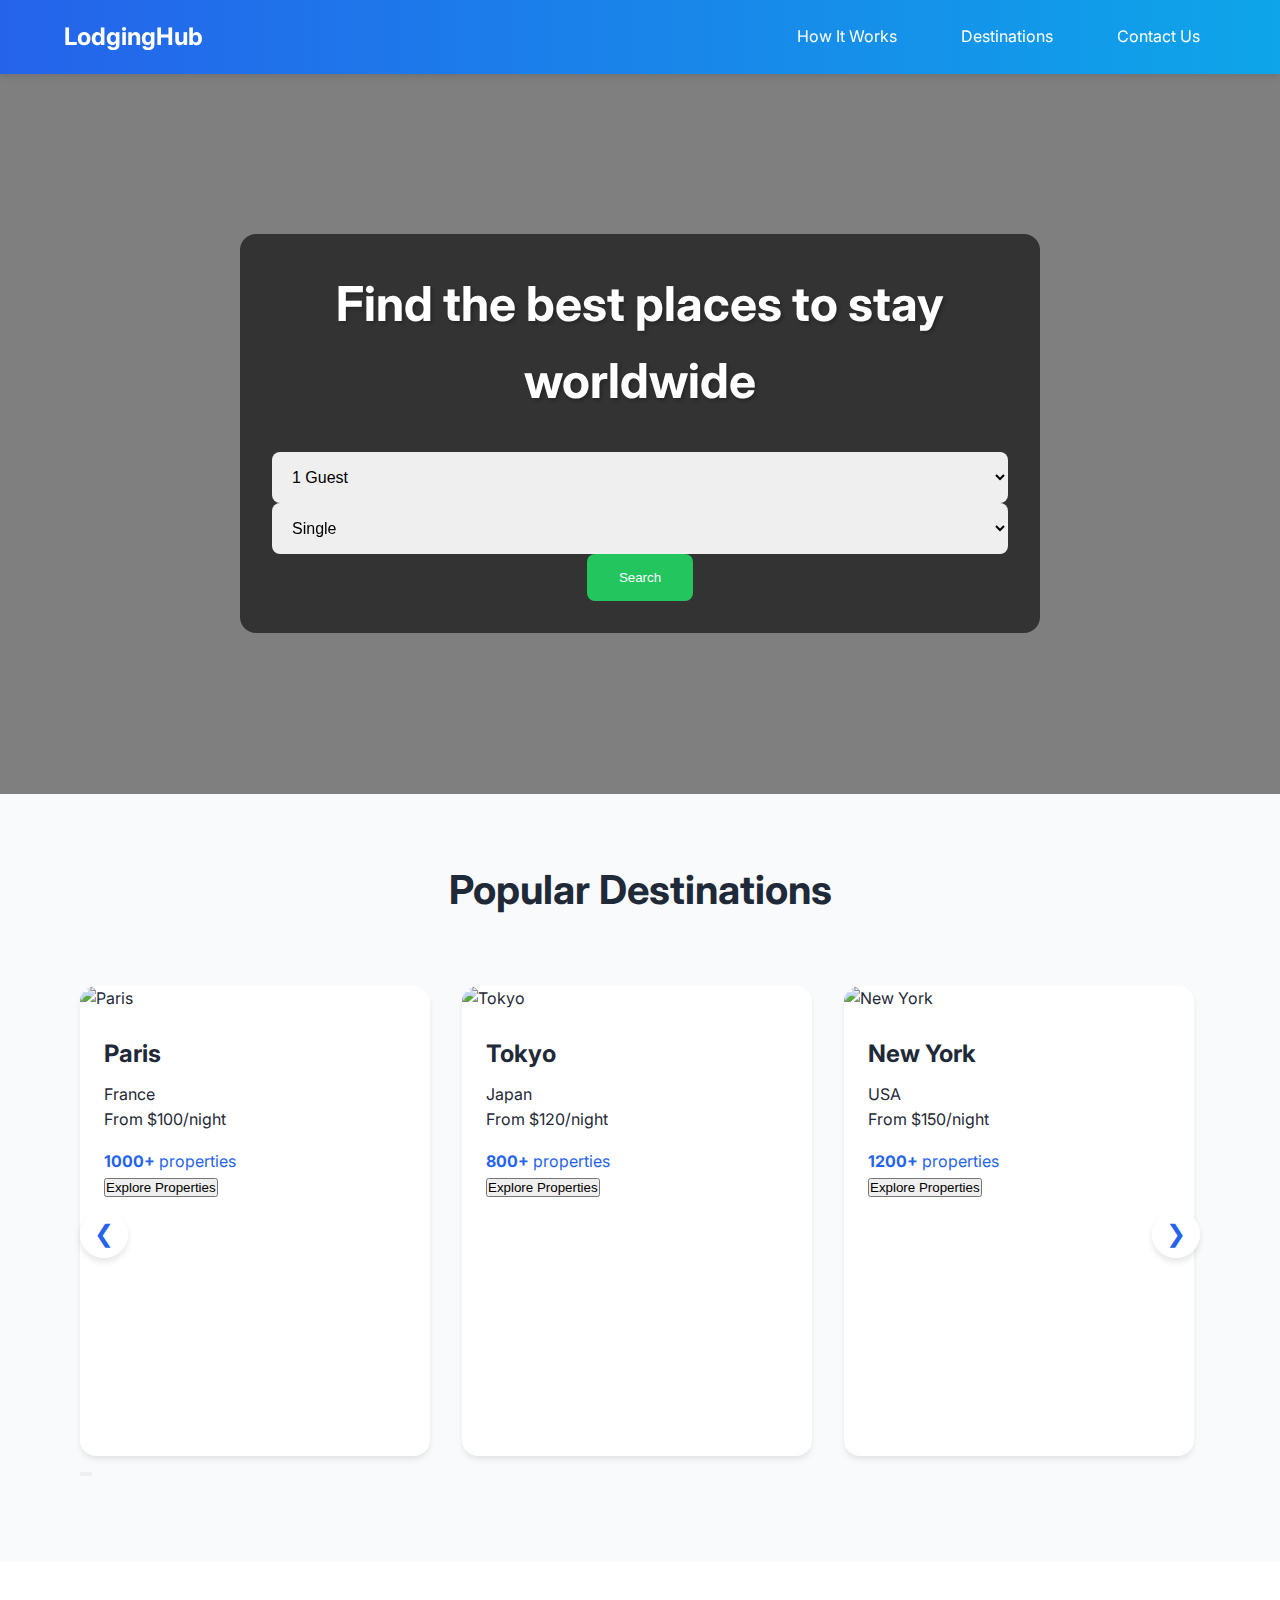
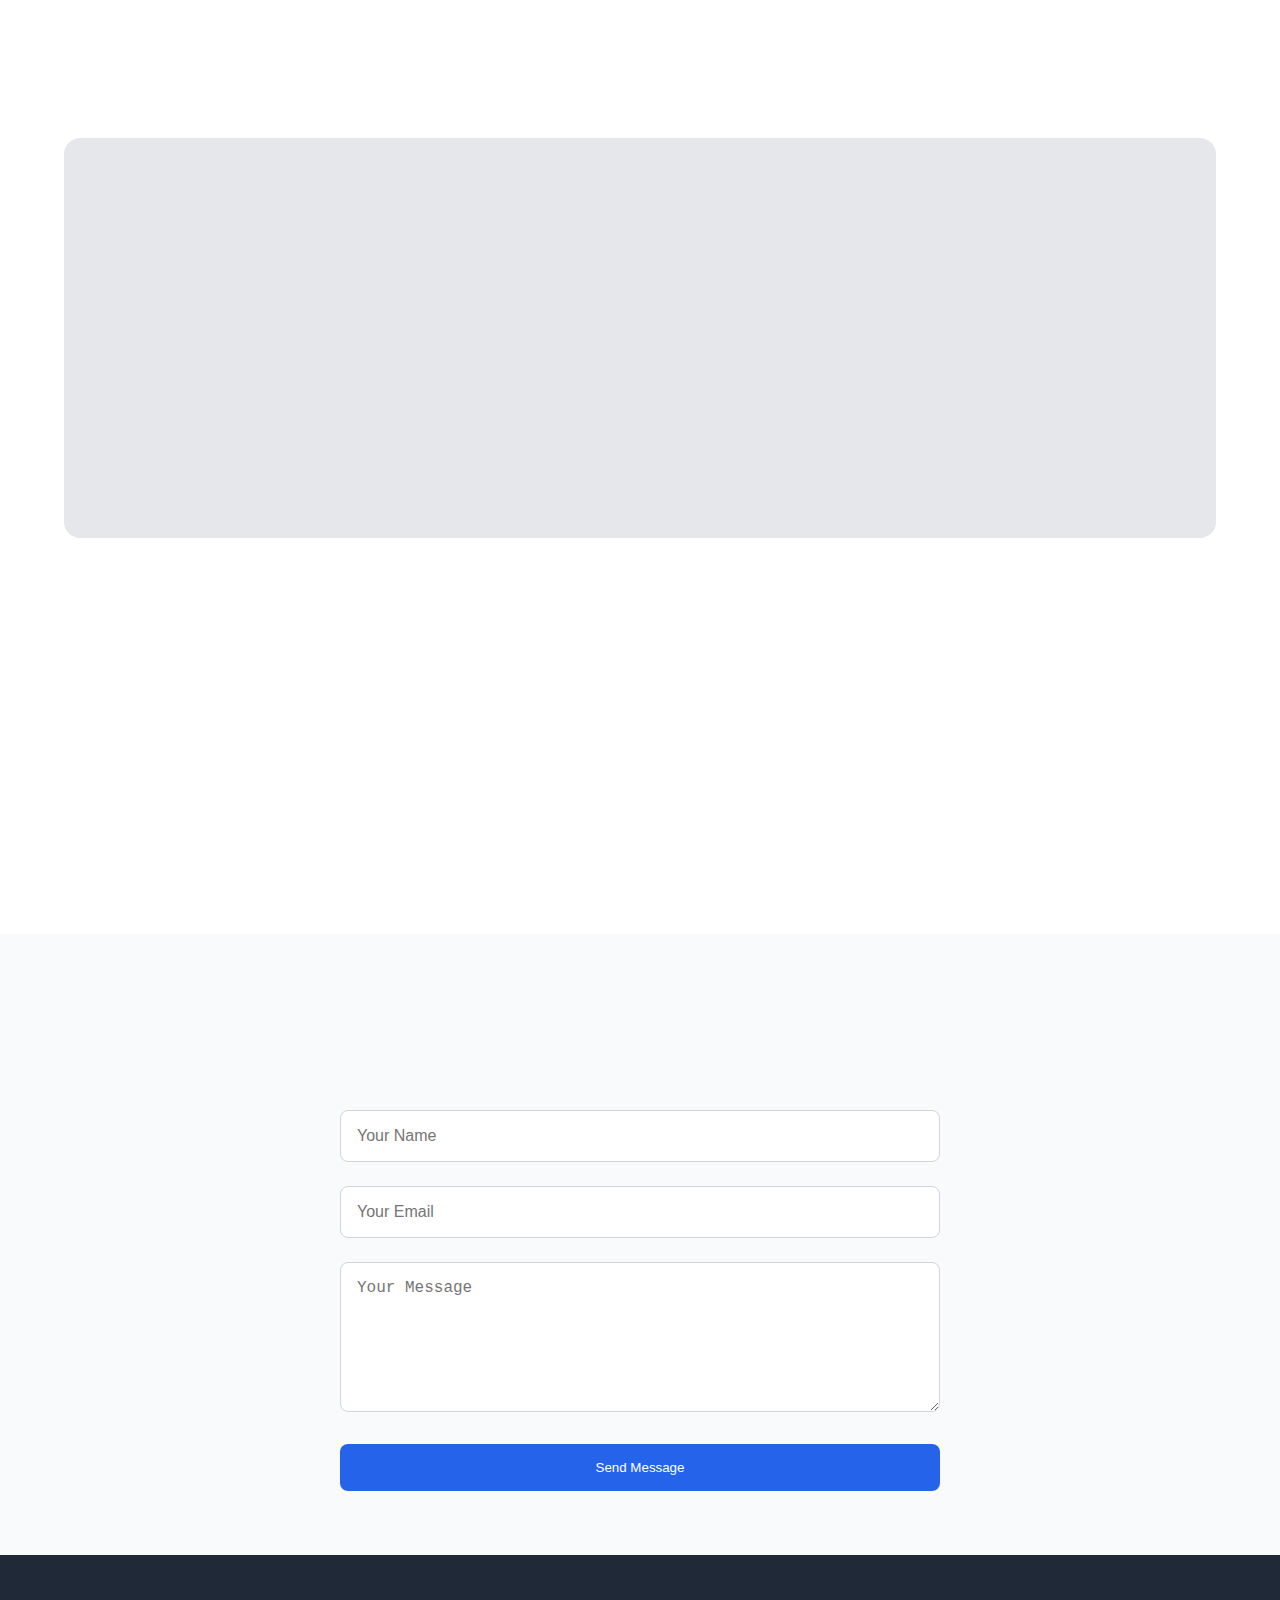
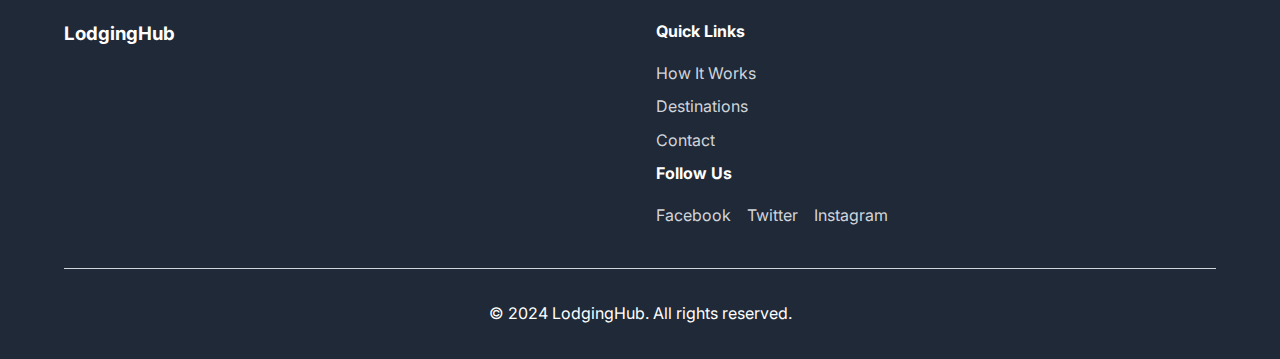
==== Lab-10/index.html @ d52a9908 "Lab-10" ====
<!DOCTYPE html>
<html lang="en">
<head>
    <meta charset="UTF-8">
    <meta name="viewport" content="width=device-width, initial-scale=1.0">
    <title>LodgingHub - Find Your Perfect Stay</title>
    <link href="https://fonts.googleapis.com/css2?family=Inter:wght@400;500;600;700&display=swap" rel="stylesheet">
    <link rel="stylesheet" href="https://unpkg.com/leaflet@1.7.1/dist/leaflet.css" />
    <link rel="stylesheet" href="styles/styles.css">
    <link rel="icon" type="image/x-icon" href="favicon/favicon.png">
</head>
<body>
    <header class="header">
        <nav class="container">
            <div class="logo">
                <h1>LodgingHub</h1>
            </div>
            <div class="nav-links">
                <a href="#how-it-works" class="nav-link">How It Works</a>
                <a href="#popular-destinations" class="nav-link">Destinations</a>
                <a href="#contact" class="nav-link">Contact Us</a>
            </div>
        </nav>
    </header>

    <section class="section hero">
        <div class="hero-content">
            <h2 id="find-the-best-places-to-stay-worldwide" class="animate-on-scroll">
                Find the best places to stay worldwide
            </h2>
            <div class="search-container">
                <div class="form-group">
                    <select class="form-control" id="guests">
                        <option value="1">1 Guest</option>
                        <option value="2">2 Guests</option>
                        <option value="3">3 Guests</option>
                        <option value="4">4+ Guests</option>
                    </select>
                </div>
                <div class="form-group">
                    <select class="form-control" id="room-type">
                        <option value="single">Single</option>
                        <option value="double">Double</option>
                        <option value="suite">Suite</option>
                    </select>
                </div>
                <button class="search-btn">Search</button>
            </div>
        </div>
    </section>

    <section id="popular-destinations" class="section popular-destinations">
        <div class="container">
            <h2 class="section-title animate-on-scroll">Popular Destinations</h2>
            <div class="slider">
                <div class="slider-container">
                    <!-- Paris -->
                    <div class="destination">
                        <div class="destination-image">
                            <img src="https://res.cloudinary.com/dtljonz0f/image/upload/c_auto,ar_90:120,w_3840,g_auto/f_auto/q_auto/v1/gc-v1/paris/3%20giorni%20a%20Parigi%20Tour%20Eiffel" alt="Paris" loading="lazy">
                        </div>
                        <div class="destination-info">
                            <h3>Paris</h3>
                            <p class="country">France</p>
                            <p class="price">From $100/night</p>
                            <div class="destination-stats">
                                <span class="stat-count">1000+</span> properties
                            </div>
                            <button class="explore-btn" data-city="Paris">
                                Explore Properties
                            </button>
                        </div>
                    </div>

                    <!-- Tokyo -->
                    <div class="destination">
                        <div class="destination-image">
                            <img src="https://images.goway.com/production/featured_images/japan_tokyo_akihabara_AdobeStock_295310062_Editorial_Use_Only.jpg" alt="Tokyo" loading="lazy">
                        </div>
                        <div class="destination-info">
                            <h3>Tokyo</h3>
                            <p class="country">Japan</p>
                            <p class="price">From $120/night</p>
                            <div class="destination-stats">
                                <span class="stat-count">800+</span> properties
                            </div>
                            <button class="explore-btn" data-city="Tokyo">
                                Explore Properties
                            </button>
                        </div>
                    </div>

                    <!-- New York -->
                    <div class="destination">
                        <div class="destination-image">
                            <img src="https://images.goway.com/production/featured_images/japan_tokyo_akihabara_AdobeStock_295310062_Editorial_Use_Only.jpg" alt="New York" loading="lazy">
                        </div>
                        <div class="destination-info">
                            <h3>New York</h3>
                            <p class="country">USA</p>
                            <p class="price">From $150/night</p>
                            <div class="destination-stats">
                                <span class="stat-count">1200+</span> properties
                            </div>
                            <button class="explore-btn" data-city="New York">
                                Explore Properties
                            </button>
                        </div>
                    </div>

                    <!-- Rome -->
                    <div class="destination">
                        <div class="destination-image">
                        </div>
                        <div class="destination-info">
                            <h3>Rome</h3>
                            <p class="country">Italy</p>
                            <p class="price">From $110/night</p>
                            <div class="destination-stats">
                                <span class="stat-count">950+</span> properties
                            </div>
                            <button class="explore-btn" data-city="Rome">
                                Explore Properties
                            </button>
                        </div>
                    </div>

                    <!-- Barcelona -->
                    <div class="destination">
                        <div class="destination-image">
                            <img src="/api/placeholder/400/320" alt="Barcelona" loading="lazy">
                        </div>
                        <div class="destination-info">
                            <h3>Barcelona</h3>
                            <p class="country">Spain</p>
                            <p class="price">From $95/night</p>
                            <div class="destination-stats">
                                <span class="stat-count">750+</span> properties
                            </div>
                            <button class="explore-btn" data-city="Barcelona">
                                Explore Properties
                            </button>
                        </div>
                    </div>

                    <!-- Dubai -->
                    <div class="destination">
                        <div class="destination-image">
                            <img src="/api/placeholder/400/320" alt="Dubai" loading="lazy">
                        </div>
                        <div class="destination-info">
                            <h3>Dubai</h3>
                            <p class="country">UAE</p>
                            <p class="price">From $200/night</p>
                            <div class="destination-stats">
                                <span class="stat-count">600+</span> properties
                            </div>
                            <button class="explore-btn" data-city="Dubai">
                                Explore Properties
                            </button>
                        </div>
                    </div>

                    <!-- London -->
                    <div class="destination">
                        <div class="destination-image">
                            <img src="/api/placeholder/400/320" alt="London" loading="lazy">
                        </div>
                        <div class="destination-info">
                            <h3>London</h3>
                            <p class="country">UK</p>
                            <p class="price">From $180/night</p>
                            <div class="destination-stats">
                                <span class="stat-count">1500+</span> properties
                            </div>
                            <button class="explore-btn" data-city="London">
                                Explore Properties
                            </button>
                        </div>
                    </div>

                    <!-- Sydney -->
                    <div class="destination">
                        <div class="destination-image">
                            <img src="/api/placeholder/400/320" alt="Sydney" loading="lazy">
                        </div>
                        <div class="destination-info">
                            <h3>Sydney</h3>
                            <p class="country">Australia</p>
                            <p class="price">From $130/night</p>
                            <div class="destination-stats">
                                <span class="stat-count">700+</span> properties
                            </div>
                            <button class="explore-btn" data-city="Sydney">
                                Explore Properties
                            </button>
                        </div>
                    </div>
                </div>
            </div>
        </div>
    </section>

    <section class="section map-and-reviews">
        <div class="container">
            <div class="map-section">
                <h2 id="explore-our-locations" class="section-title animate-on-scroll">
                    Explore Our Locations
                </h2>
                <div id="map" class="map"></div>
            </div>

            <div class="reviews-section">
                <h2 id="what-our-users-say" class="section-title animate-on-scroll">
                    What Our Users Say
                </h2>
                <div class="reviews-container">
                    <div class="review animate-on-scroll">
                        <div class="review-content">
                            <p>"Amazing experience! Found the best stay with ease!"</p>
                            <div class="review-author">
                                <span class="author-name">Alice</span>
                                <div class="rating">★★★★★</div>
                            </div>
                        </div>
                    </div>
                    <div class="review animate-on-scroll">
                        <div class="review-content">
                            <p>"Highly recommend LodgingHub for finding budget-friendly stays!"</p>
                            <div class="review-author">
                                <span class="author-name">John</span>
                                <div class="rating">★★★★★</div>
                            </div>
                        </div>
                    </div>
                </div>
            </div>
        </div>
    </section>

    <section id="contact" class="section contact-section">
        <div class="container">
            <h2 class="section-title animate-on-scroll">Contact Us</h2>
            <div class="contact-container">
                <form class="contact-form">
                    <div class="form-group">
                        <input type="text" class="form-control" placeholder="Your Name" required>
                    </div>
                    <div class="form-group">
                        <input type="email" class="form-control" placeholder="Your Email" required>
                    </div>
                    <div class="form-group">
                        <textarea class="form-control" placeholder="Your Message" required></textarea>
                    </div>
                    <button type="submit" class="submit-btn">Send Message</button>
                </form>
            </div>
        </div>
    </section>

    <footer class="footer">
        <div class="container">
            <div class="footer-content">
                <div class="footer-logo">
                    <h3>LodgingHub</h3>
                </div>
                <div class="footer-links">
                    <div class="footer-section">
                        <h4>Quick Links</h4>
                        <a href="#how-it-works">How It Works</a>
                        <a href="#popular-destinations">Destinations</a>
                        <a href="#contact">Contact</a>
                    </div>
                    <div class="footer-section">
                        <h4>Follow Us</h4>
                        <div class="social-links">
                            <a href="#" class="social-link">Facebook</a>
                            <a href="#" class="social-link">Twitter</a>
                            <a href="#" class="social-link">Instagram</a>
                        </div>
                    </div>
                </div>
            </div>
            <div class="footer-bottom">
                <p>© 2024 LodgingHub. All rights reserved.</p>
            </div>
        </div>
        
    </footer>

    <script src="https://unpkg.com/leaflet@1.7.1/dist/leaflet.js"></script>
    <script src="script/script.js"></script>
</body>
</html>
---- Lab-10/styles/styles.css ----
:root {
    --primary-color: #2563eb;
    --secondary-color: #0ea5e9;
    --accent-color: #22c55e;
    --text-color: #1f2937;
    --light-bg: #f8fafc;
    --gray-100: #f3f4f6;
    --gray-200: #e5e7eb;
    --gray-300: #d1d5db;
    --box-shadow: 0 4px 6px -1px rgb(0 0 0 / 0.1);
    --transition: all 0.3s ease;
  }
  
  * {
    margin: 0;
    padding: 0;
    box-sizing: border-box;
  }
  
  body {
    font-family: 'Inter', sans-serif;
    color: var(--text-color);
    line-height: 1.6;
  }
  
  .container {
    max-width: 1200px;
    margin: 0 auto;
    padding: 0 1.5rem;
  }
  
  .header {
    background: linear-gradient(to right, var(--primary-color), var(--secondary-color));
    position: sticky;
    top: 0;
    z-index: 100;
    padding: 1rem 0;
    box-shadow: var(--box-shadow);
  }
  
  .header nav {
    display: flex;
    justify-content: space-between;
    align-items: center;
  }
  
  .logo h1 {
    color: white;
    font-size: 1.5rem;
    font-weight: 700;
  }
  
  .nav-links {
    display: flex;
    gap: 2rem;
  }
  
  .nav-link {
    color: white;
    text-decoration: none;
    padding: 0.5rem 1rem;
    border-radius: 0.5rem;
    transition: var(--transition);
  }
  
  .nav-link:hover {
    background: rgba(255, 255, 255, 0.1);
    transform: translateY(-2px);
  }
  
  .hero {
    min-height: 80vh;
    background: linear-gradient(rgba(0, 0, 0, 0.5), rgba(0, 0, 0, 0.5)),
                url('images/hero.jpg') center/cover no-repeat;
    display: flex;
    align-items: center;
    justify-content: center;
  }
  
  .hero-content {
    text-align: center;
    color: white;
    max-width: 800px;
    padding: 2rem;
    background: rgba(0, 0, 0, 0.6);
    border-radius: 1rem;
    backdrop-filter: blur(5px);
  }
  
  .hero h2 {
    font-size: 3rem;
    margin-bottom: 2rem;
    text-shadow: 2px 2px 4px rgba(0, 0, 0, 0.3);
  }
  
  .search-form {
    display: flex;
    gap: 1rem;
    justify-content: center;
    flex-wrap: wrap;
  }
  
  .form-group {
    flex: 1;
    min-width: 200px;
  }
  
  .form-control {
    width: 100%;
    padding: 1rem;
    border: none;
    border-radius: 0.5rem;
    font-size: 1rem;
  }
  
  .search-btn {
    background: var(--accent-color);
    color: white;
    padding: 1rem 2rem;
    border: none;
    border-radius: 0.5rem;
    cursor: pointer;
    transition: var(--transition);
  }
  
  .search-btn:hover {
    transform: translateY(-2px);
    box-shadow: 0 4px 12px rgba(0, 0, 0, 0.15);
  }
  
  .popular-destinations {
    padding: 4rem 0;
    background: var(--light-bg);
  }
  
  .section-title {
    text-align: center;
    font-size: 2.5rem;
    margin-bottom: 3rem;
    color: var(--text-color);
  }
  
  .slider {
    position: relative;
    overflow: hidden;
    padding: 1rem;
  }
  
  .slider-container {
    display: flex;
    gap: 2rem;
    transition: transform 0.5s ease;
  }
  
  .slider-nav {
    position: absolute;
    top: 50%;
    left: 0;
    right: 0;
    transform: translateY(-50%);
    display: flex;
    justify-content: space-between;
    padding: 0 1rem;
    pointer-events: none;
    z-index: 10;
  }
  
  .slider-prev,
  .slider-next {
    background: rgba(255, 255, 255, 0.9);
    border: none;
    width: 3rem;
    height: 3rem;
    border-radius: 50%;
    display: flex;
    align-items: center;
    justify-content: center;
    cursor: pointer;
    pointer-events: auto;
    transition: all 0.3s ease;
    font-size: 1.5rem;
    color: var(--primary-color);
    box-shadow: 0 4px 6px rgba(0, 0, 0, 0.1);
  }
  
  .slider-prev:hover,
  .slider-next:hover {
    background: white;
    transform: scale(1.1);
    box-shadow: 0 6px 8px rgba(0, 0, 0, 0.15);
  }
  
  .slider-prev:active,
  .slider-next:active {
    transform: scale(0.95);
  }
  
  .slider-prev:focus,
  .slider-next:focus {
    outline: none;
    box-shadow: 0 0 0 3px rgba(37, 99, 235, 0.3);
  }
  
  .slider-prev:disabled,
  .slider-next:disabled {
    background: rgba(255, 255, 255, 0.5);
    cursor: not-allowed;
    opacity: 0.5;
  }
  
  
  .destination {
    flex: 0 0 350px;
    background: white;
    border-radius: 1rem;
    overflow: hidden;
    box-shadow: var(--box-shadow);
    transition: var(--transition);
  }
  
  .destination:hover {
    transform: translateY(-10px);
  }
  
  .destination-image img {
    width: 100%;
    height: 250px;
    object-fit: cover;
  }
  
  .destination-info {
    padding: 1.5rem;
  }
  
  .destination-info h3 {
    font-size: 1.5rem;
    margin-bottom: 0.5rem;
  }
  
  .destination-stats {
    margin-top: 1rem;
    color: var(--primary-color);
  }
  
  .stat-count {
    font-weight: 700;
  }
  
  .map-and-reviews {
    padding: 4rem 0;
  }
  
  .map {
    height: 400px;
    background: var(--gray-200);
    border-radius: 1rem;
    margin-bottom: 4rem;
  }
  
  .reviews-container {
    display: grid;
    grid-template-columns: repeat(auto-fit, minmax(300px, 1fr));
    gap: 2rem;
  }
  
  .review {
    background: white;
    padding: 2rem;
    border-radius: 1rem;
    box-shadow: var(--box-shadow);
    transition: var(--transition);
  }
  
  .review:hover {
    transform: translateY(-5px);
  }
  
  .review-content p {
    font-style: italic;
    margin-bottom: 1rem;
  }
  
  .review-author {
    display: flex;
    justify-content: space-between;
    align-items: center;
  }
  
  .rating {
    color: #fbbf24;
  }
  
  .contact-section {
    background: var(--light-bg);
    padding: 4rem 0;
  }
  
  .contact-form {
    max-width: 600px;
    margin: 0 auto;
  }
  
  .contact-form .form-group {
    margin-bottom: 1.5rem;
  }
  
  .contact-form input,
  .contact-form textarea {
    width: 100%;
    padding: 1rem;
    border: 1px solid var(--gray-300);
    border-radius: 0.5rem;
    transition: var(--transition);
  }
  
  .contact-form input:focus,
  .contact-form textarea:focus {
    outline: none;
    border-color: var(--primary-color);
  }
  
  .contact-form textarea {
    height: 150px;
    resize: vertical;
  }
  
  .submit-btn {
    width: 100%;
    padding: 1rem;
    background: var(--primary-color);
    color: white;
    border: none;
    border-radius: 0.5rem;
    cursor: pointer;
    transition: var(--transition);
  }
  
  .submit-btn:hover {
    background: var(--secondary-color);
  }
  
  .footer {
    background: var(--text-color);
    color: white;
    padding: 4rem 0 2rem;
  }
  
  .footer-content {
    display: grid;
    grid-template-columns: repeat(auto-fit, minmax(250px, 1fr));
    gap: 2rem;
    margin-bottom: 2rem;
  }
  
  .footer-section h4 {
    margin-bottom: 1rem;
  }
  
  .footer-section a {
    color: var(--gray-300);
    text-decoration: none;
    display: block;
    margin-bottom: 0.5rem;
    transition: var(--transition);
  }
  
  .footer-section a:hover {
    color: white;
  }
  
  .social-links {
    display: flex;
    gap: 1rem;
  }
  
  .footer-bottom {
    text-align: center;
    padding-top: 2rem;
    border-top: 1px solid var(--gray-300);
  }
  
  @keyframes fadeIn {
    from {
      opacity: 0;
      transform: translateY(20px);
    }
    to {
      opacity: 1;
      transform: translateY(0);
    }
  }
  
  .animate-on-scroll {
    opacity: 0;
    transform: translateY(20px);
    transition: opacity 0.6s ease-out, transform 0.6s ease-out;
  }
  
  .animate-on-scroll.animate {
    opacity: 1;
    transform: translateY(0);
  }
  

  @media (max-width: 768px) {
    .hero h2 {
      font-size: 2rem;
    }
    
    .nav-links {
      display: none;
    }
    
    .search-form {
      flex-direction: column;
    }
    
    .section-title {
      font-size: 2rem;
    }
    
    .destination {
      flex: 0 0 300px;
    }
  }
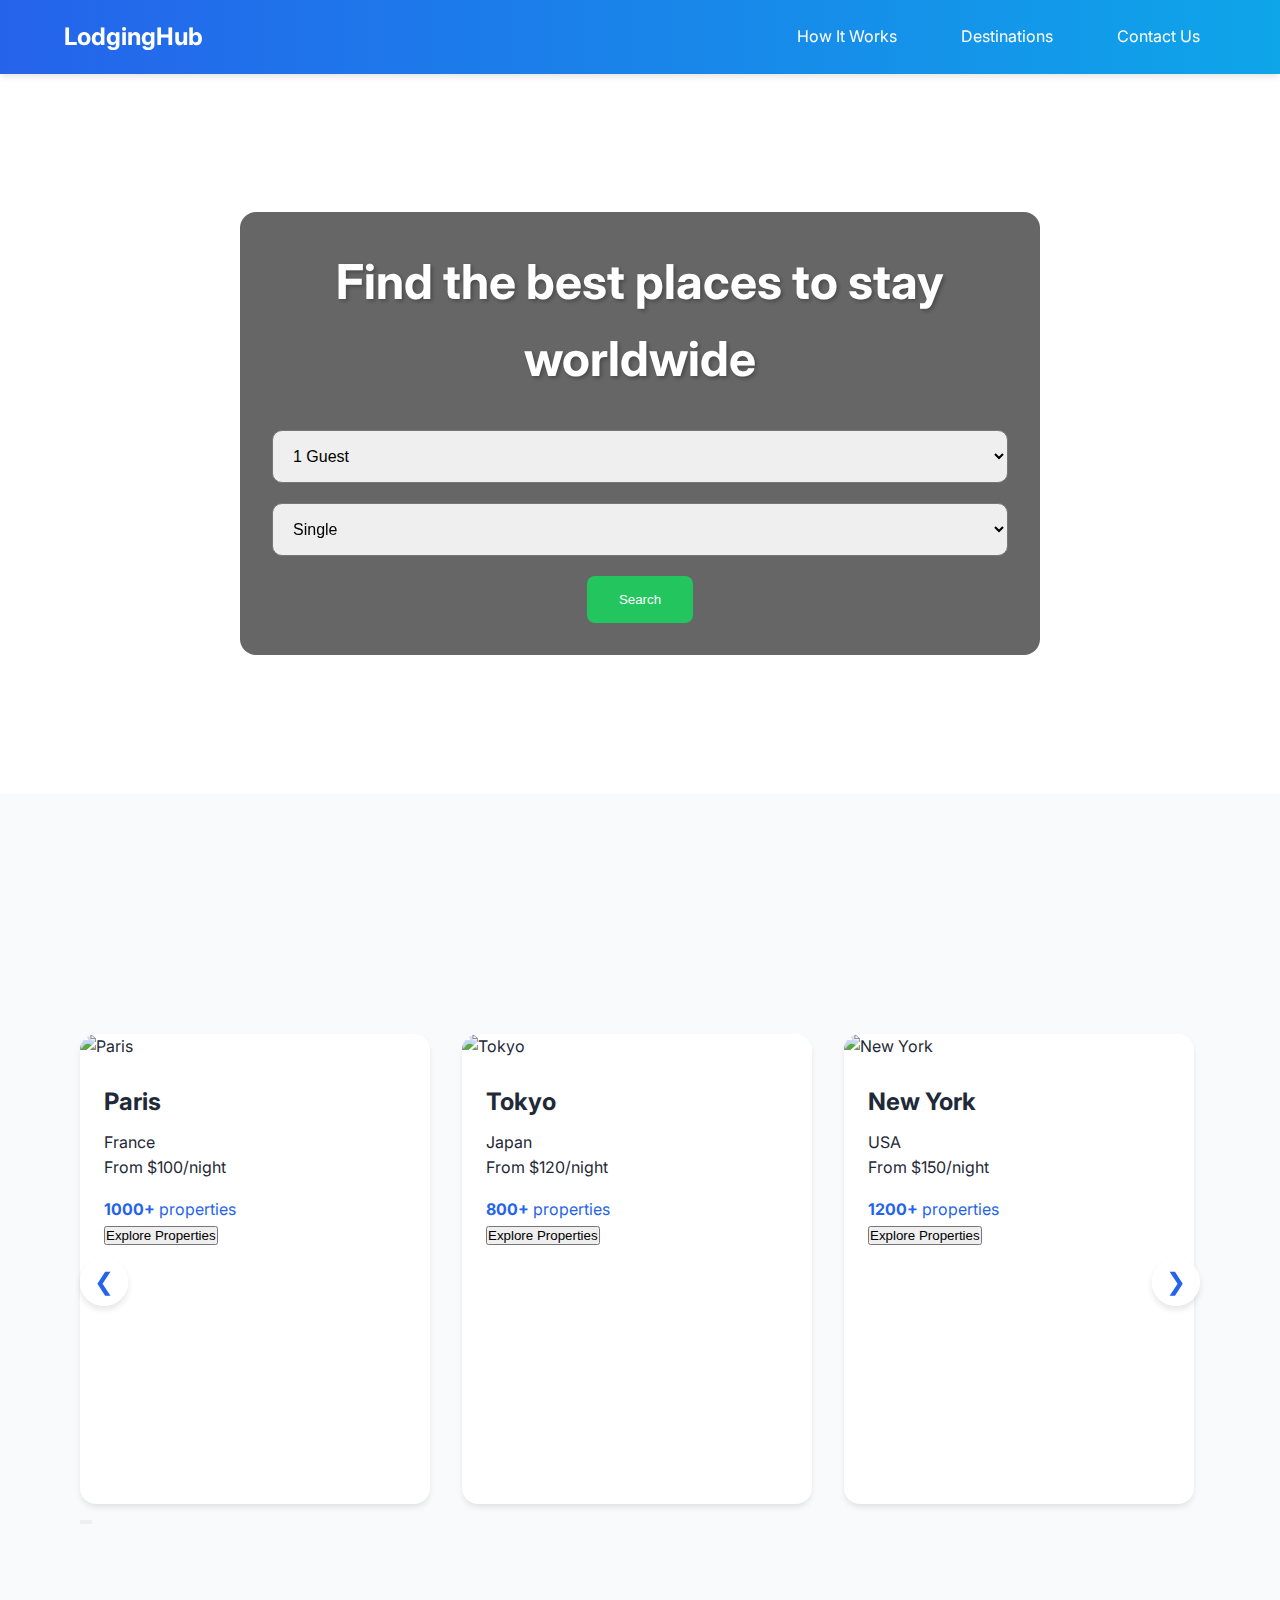
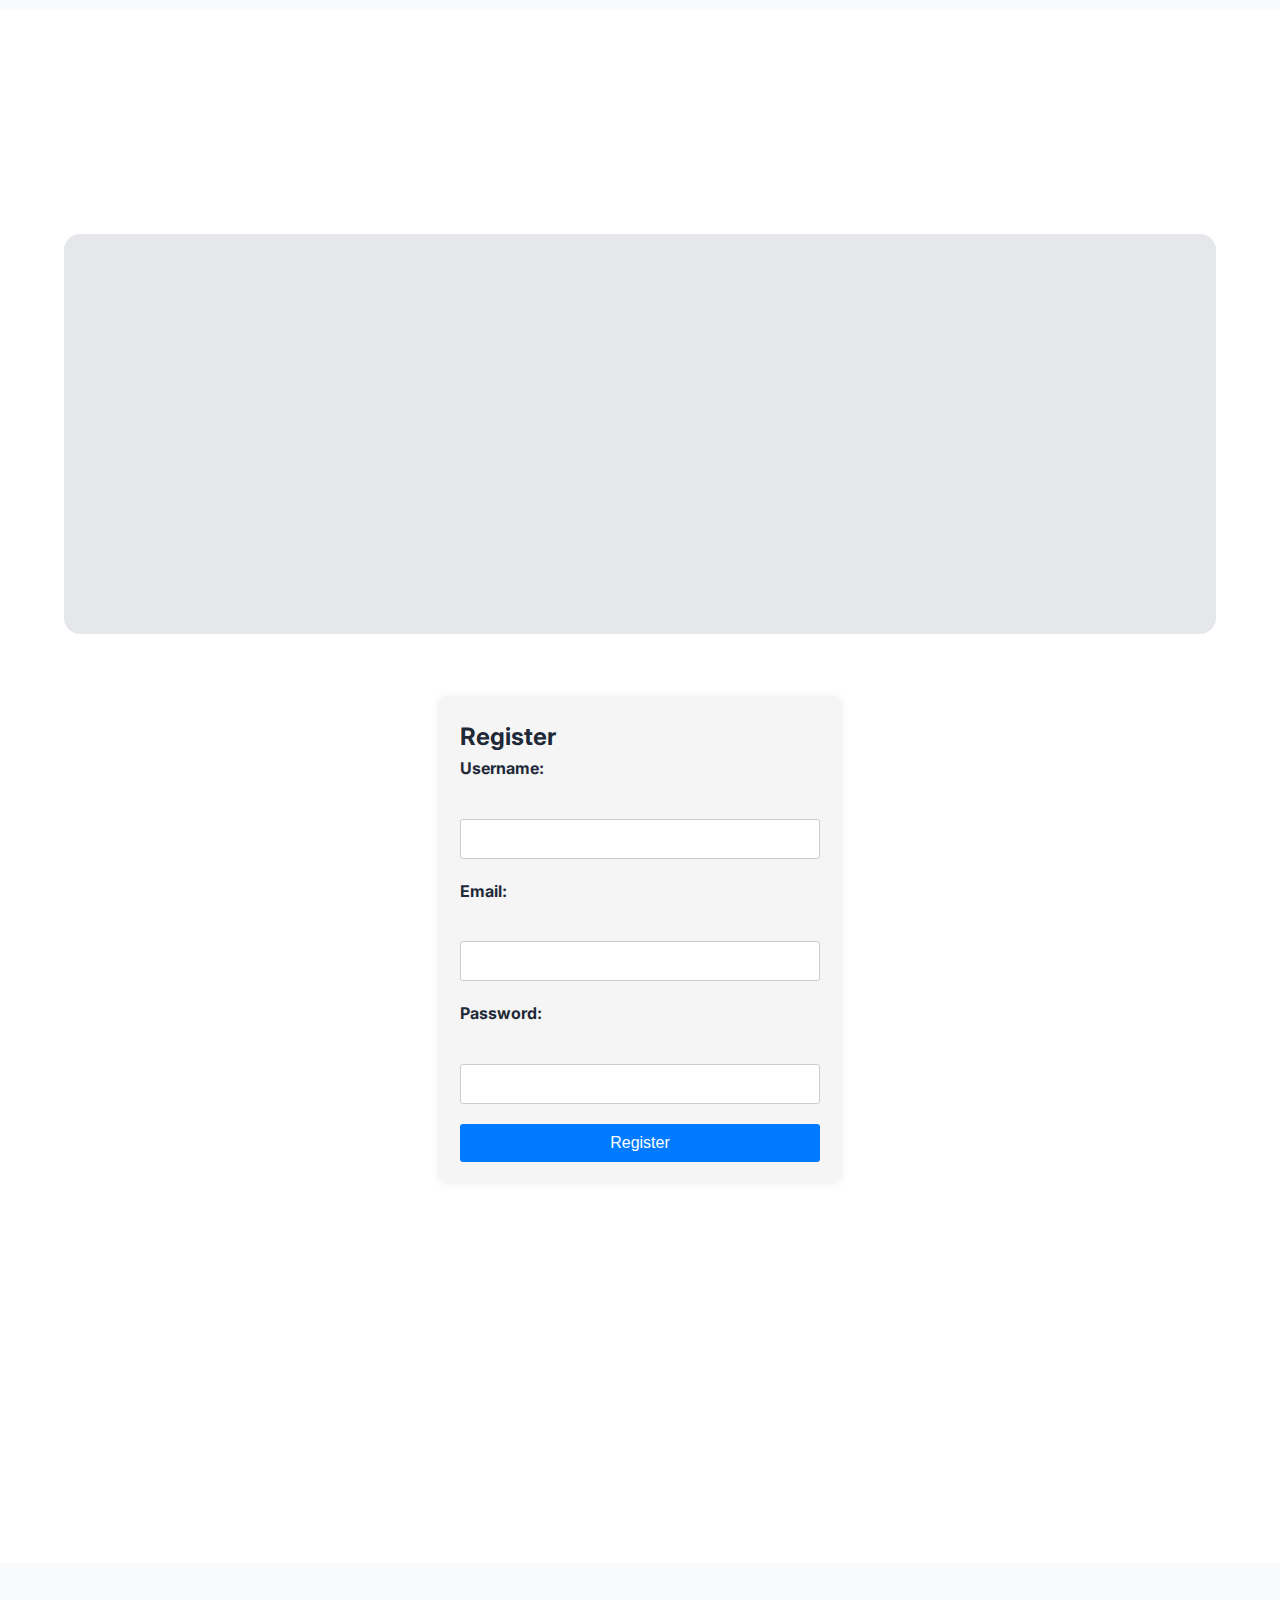
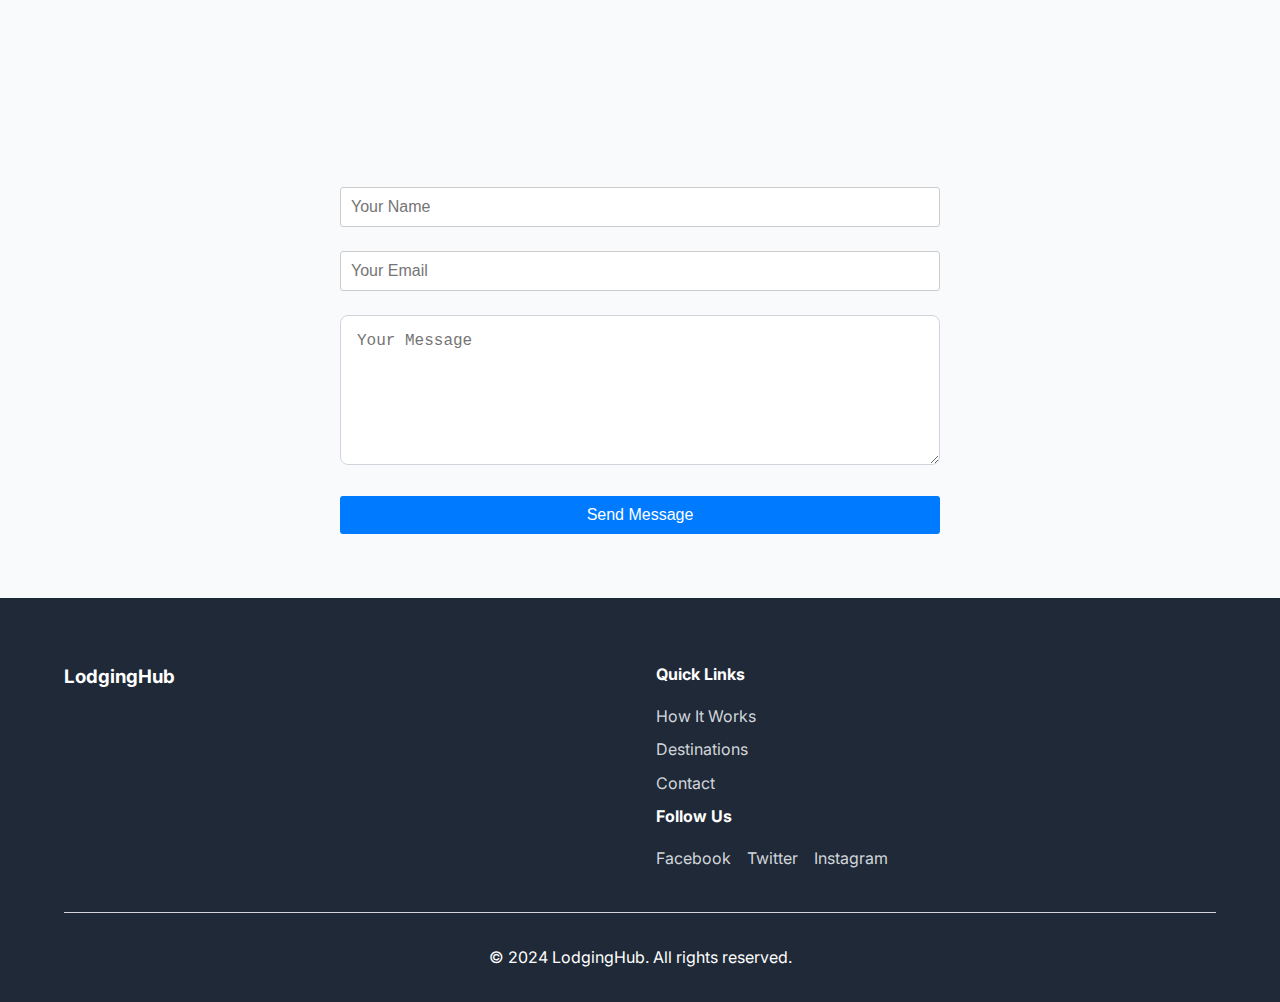
==== commit b98afbc6: "Lab-9" ====
--- a/Lab-10/index.html
+++ b/Lab-10/index.html
@@ -25,7 +25,7 @@
 
     <section class="section hero">
         <div class="hero-content">
-            <h2 id="find-the-best-places-to-stay-worldwide" class="animate-on-scroll">
+            <h2 class="animate-on-scroll">
                 Find the best places to stay worldwide
             </h2>
             <div class="search-container">
@@ -49,7 +49,7 @@
         </div>
     </section>
 
-    <section id="popular-destinations" class="section popular-destinations">
+    <section class="section popular-destinations">
         <div class="container">
             <h2 class="section-title animate-on-scroll">Popular Destinations</h2>
             <div class="slider">
@@ -128,7 +128,7 @@
                     <!-- Barcelona -->
                     <div class="destination">
                         <div class="destination-image">
-                            <img src="/api/placeholder/400/320" alt="Barcelona" loading="lazy">
+                            <img src="" alt="Barcelona" loading="lazy">
                         </div>
                         <div class="destination-info">
                             <h3>Barcelona</h3>
@@ -146,7 +146,7 @@
                     <!-- Dubai -->
                     <div class="destination">
                         <div class="destination-image">
-                            <img src="/api/placeholder/400/320" alt="Dubai" loading="lazy">
+                            <img src="" alt="Dubai" loading="lazy">
                         </div>
                         <div class="destination-info">
                             <h3>Dubai</h3>
@@ -164,7 +164,7 @@
                     <!-- London -->
                     <div class="destination">
                         <div class="destination-image">
-                            <img src="/api/placeholder/400/320" alt="London" loading="lazy">
+                            <img src="" alt="London" loading="lazy">
                         </div>
                         <div class="destination-info">
                             <h3>London</h3>
@@ -182,7 +182,7 @@
                     <!-- Sydney -->
                     <div class="destination">
                         <div class="destination-image">
-                            <img src="/api/placeholder/400/320" alt="Sydney" loading="lazy">
+                            <img src="" alt="Sydney" loading="lazy">
                         </div>
                         <div class="destination-info">
                             <h3>Sydney</h3>
@@ -204,14 +204,31 @@
     <section class="section map-and-reviews">
         <div class="container">
             <div class="map-section">
-                <h2 id="explore-our-locations" class="section-title animate-on-scroll">
+                <h2 class="section-title animate-on-scroll">
                     Explore Our Locations
                 </h2>
                 <div id="map" class="map"></div>
             </div>
-
+            <div class="registration-form">
+                <h2>Register</h2>
+                <form>
+                  <div class="form-group">
+                    <label for="username">Username:</label>
+                    <input type="text" id="username" name="username" required>
+                  </div>
+                  <div class="form-group">
+                    <label for="email">Email:</label>
+                    <input type="email" id="email" name="email" required>
+                  </div>
+                  <div class="form-group">
+                    <label for="password">Password:</label>
+                    <input type="password" id="password" name="password" required>
+                  </div>
+                  <button type="submit" class="submit-btn">Register</button>
+                </form>
+              </div>
             <div class="reviews-section">
-                <h2 id="what-our-users-say" class="section-title animate-on-scroll">
+                <h2 class="section-title animate-on-scroll">
                     What Our Users Say
                 </h2>
                 <div class="reviews-container">
@@ -286,6 +303,7 @@
             </div>
         </div>
         
+        
     </footer>
 
     <script src="https://unpkg.com/leaflet@1.7.1/dist/leaflet.js"></script>
--- a/Lab-10/styles/styles.css
+++ b/Lab-10/styles/styles.css
@@ -33,7 +33,7 @@
     background: linear-gradient(to right, var(--primary-color), var(--secondary-color));
     position: sticky;
     top: 0;
-    z-index: 100;
+    z-index: 5;
     padding: 1rem 0;
     box-shadow: var(--box-shadow);
   }
@@ -70,8 +70,8 @@
   
   .hero {
     min-height: 80vh;
-    background: linear-gradient(rgba(0, 0, 0, 0.5), rgba(0, 0, 0, 0.5)),
-                url('images/hero.jpg') center/cover no-repeat;
+    background: linear-gradient(rgba(0, 0, 0, 0), rgba(0, 0, 0, 0)),
+                url('https://www.seekpng.com/png/full/98-982056_the-global-leader-of-intelligent-customer-experiences-hero.png') center/cover no-repeat;
     display: flex;
     align-items: center;
     justify-content: center;
@@ -102,17 +102,17 @@
   
   .form-group {
     flex: 1;
+    gap: 30px;
     min-width: 200px;
   }
   
   .form-control {
     width: 100%;
     padding: 1rem;
-    border: none;
-    border-radius: 0.5rem;
     font-size: 1rem;
-  }
-  
+    border-radius: 10px;
+  }
+
   .search-btn {
     background: var(--accent-color);
     color: white;
@@ -137,6 +137,7 @@
     text-align: center;
     font-size: 2.5rem;
     margin-bottom: 3rem;
+    margin-top: 3rem;
     color: var(--text-color);
   }
   
@@ -400,6 +401,51 @@
     opacity: 1;
     transform: translateY(0);
   }
+
+  .registration-form {
+    max-width: 400px;
+    margin: 0 auto;
+    padding: 20px;
+    background-color: #f5f5f5;
+    border-radius: 5px;
+    box-shadow: 0 0 10px rgba(0, 0, 0, 0.1);
+  }
+  
+  .form-group {
+    margin-bottom: 20px;
+  
+  }
+  
+  .form-group label {
+    display: block;
+    font-weight: bold;
+    margin-bottom: 5px;
+    padding-bottom: 2rem;  
+  }
+  
+  .form-group input {
+    width: 100%;
+    padding: 10px;
+    border: 1px solid #ccc;
+    border-radius: 3px;
+    font-size: 16px;
+  }
+  
+  .submit-btn {
+    display: block;
+    width: 100%;
+    padding: 10px;
+    background-color: #007bff;
+    color: #fff;
+    border: none;
+    border-radius: 3px;
+    font-size: 16px;
+    cursor: pointer;
+  }
+  
+  .submit-btn:hover {
+    background-color: #0069d9;
+  }
   
 
   @media (max-width: 768px) {
@@ -422,4 +468,5 @@
     .destination {
       flex: 0 0 300px;
     }
+
   }